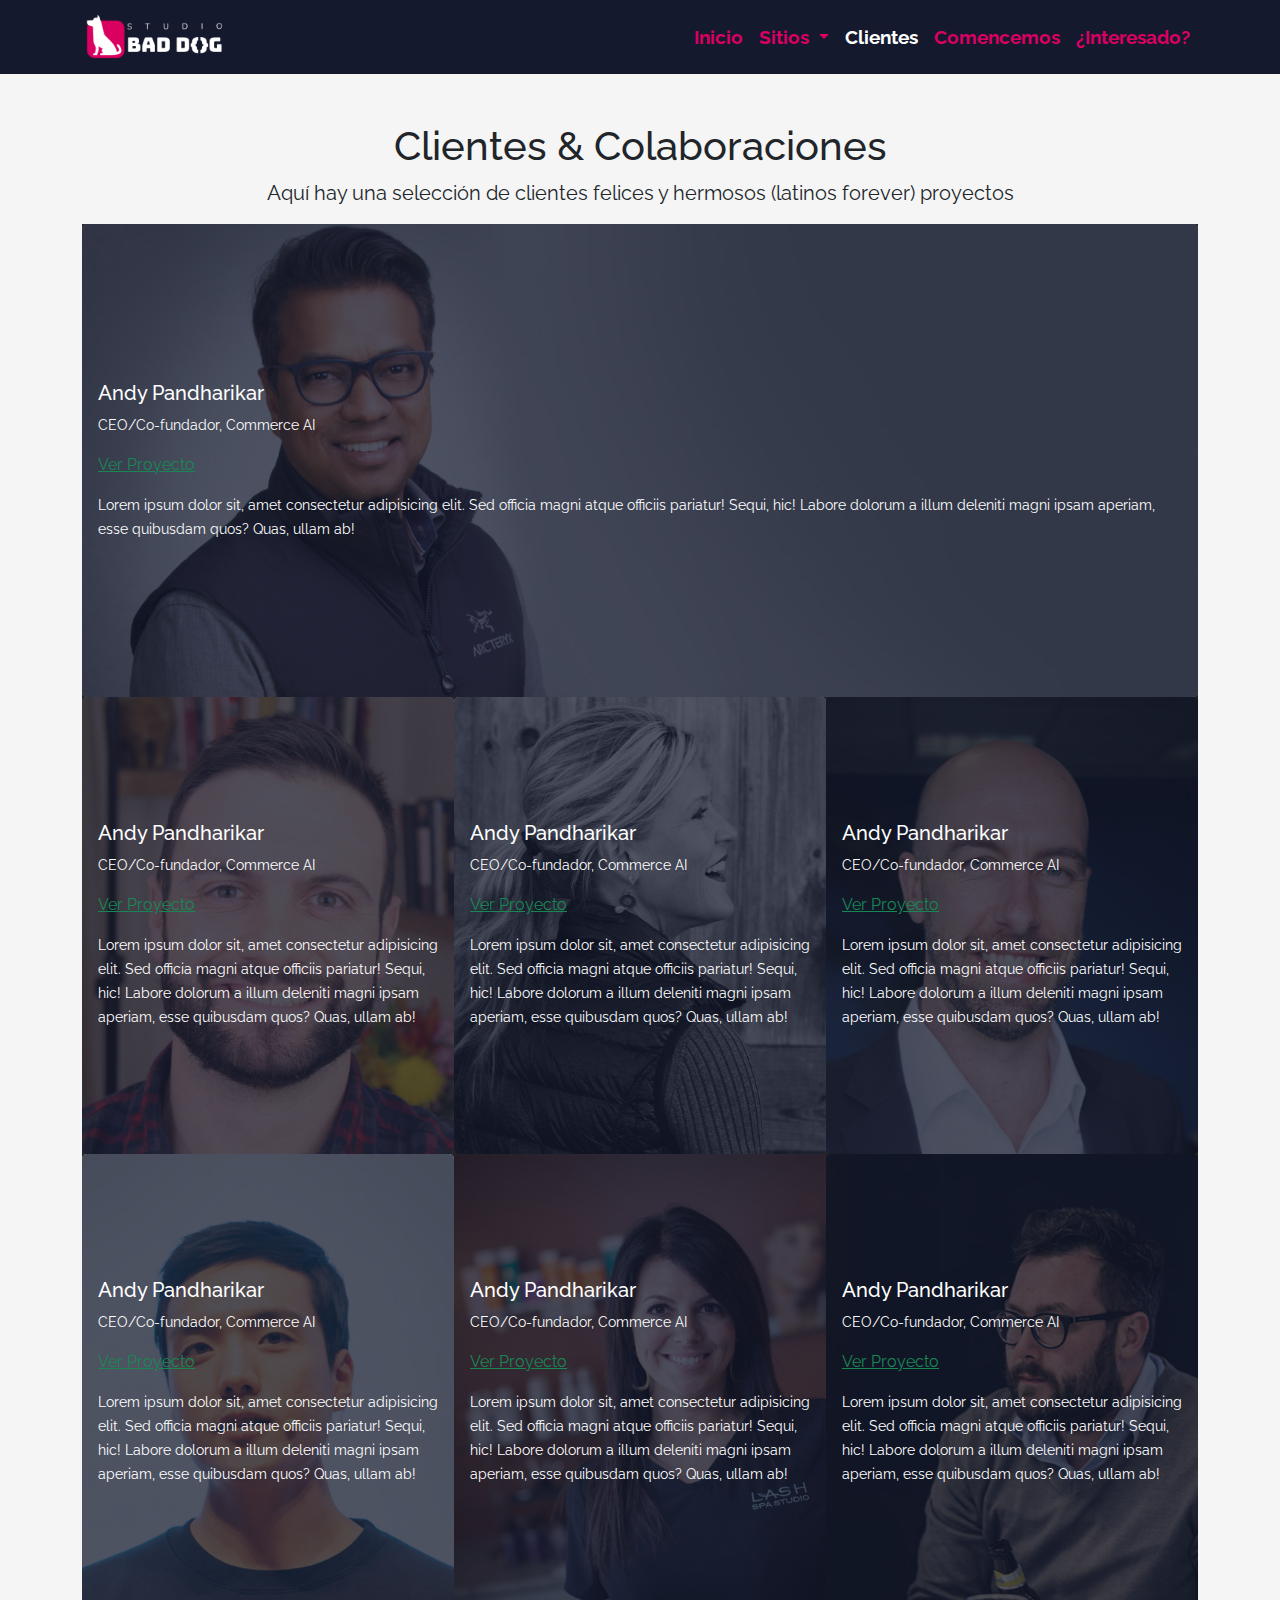
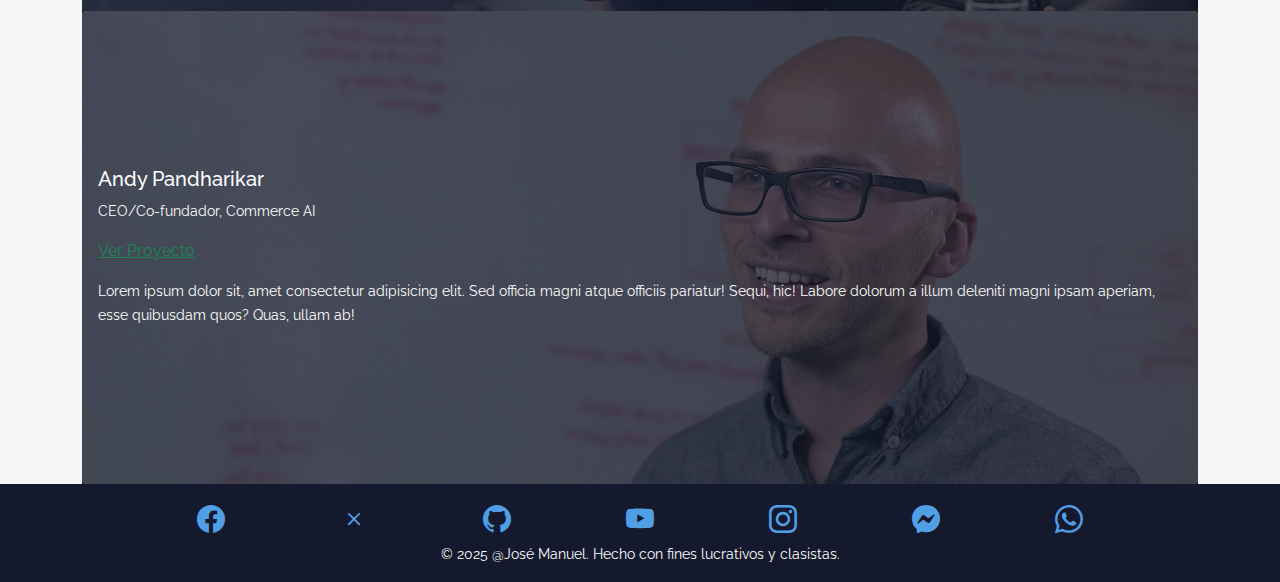
==== clientes.html @ 1ec619a1 "Comienzo de las actividades" ====
<!DOCTYPE html>
<html lang="en">

<head>
    <meta charset="UTF-8">
    <meta name="viewport" content="width=device-width, initial-scale=1.0">
    <title>Proyecto Studio Bootstrap5</title>
    <link rel="stylesheet" href="./css/bootstrap.css">
    <link rel="stylesheet" href="https://cdn.jsdelivr.net/npm/bootstrap-icons@1.11.3/font/bootstrap-icons.min.css">
    <link href="https://fonts.googleapis.com/css2?family=Raleway:ital,wght@0,100..900;1,100..900&display=swap"
        rel="stylesheet">
    <!-- Linkar el style.css o index.css el último -->
    <link rel="shortcut icon" href="./assets/img/favicon.png" type="image/x-icon">
    <link rel="stylesheet" href="./css/styles.css">
</head>

<body>
    <!-- NAVBAR -->
    <nav class="navbar sticky-top navbar-expand-lg navbar-dark bg-dark">
        <div class="container">
            <a class="navbar-brand" href="index.html"><img src="./assets/img/bad-dog-studio-logo.png" alt="Perrete"></a>
            <button class="navbar-toggler border-0" type="button" data-bs-toggle="collapse"
                data-bs-target="#navbarNavDropdown" aria-controls="navbarNavDropdown" aria-expanded="false"
                aria-label="Toggle navigation">
                <span class="navbar-toggler-icon"></span>
            </button>
            <div class="collapse navbar-collapse" id="navbarNavDropdown">
                <ul class="navbar-nav ms-lg-auto">
                    <li class="nav-item">
                        <a class="nav-link" href="index.html">Inicio</a>
                    </li>
                    <li class="nav-item dropdown">
                        <a class="nav-link dropdown-toggle" href="sitios.html" role="button" data-bs-toggle="dropdown"
                            aria-expanded="false">
                            Sitios
                        </a>
                        <ul class="dropdown-menu">
                            <li><a class="dropdown-item" href="sitios.html#ultimos-proyectos">Últimos Proyectos</a></li>
                            <li><a class="dropdown-item" href="sitios.html#single-page">Sitio <i>Single Page</i></a>
                            </li>
                            <li><a class="dropdown-item" href="sitios.html#multi-page">Sitio <i>Multi Page</i></a></li>
                        </ul>
                    </li>
                    <li class="nav-item">
                        <a class="nav-link active" aria-current="page" href="clientes.html">Clientes</a>
                    </li>
                    <li class="nav-item">
                        <a class="nav-link" href="comencemos.html">Comencemos</a>
                    </li>
                    <li class="nav-item">
                        <a class="nav-link" href="contactos.html">¿Interesado?</a>
                    </li>
                </ul>
            </div>
        </div>
    </nav>
    <!-- FIN NAVBAR -->


    <main class="pt-5 bg-color">
        <div class="container">
            <section class="row g-0">
                <article class="col-12 text-center">
                    <h1>Clientes & Colaboraciones</h1>
                    <p class="fs-5">Aquí hay una selección de clientes felices y hermosos (latinos forever) proyectos
                    </p>
                </article>
                <article class="col-12">
                    <div class="card text-bg-dark border-0 rounded-0">
                        <img src="assets/img/clients-1.jpg" class="card-img" alt="Andy Pandharikar">
                        <div class="card-img-overlay bg-second-alpha-color d-flex flex-column justify-content-center">
                            <h5 class="card-title">Andy Pandharikar</h5>
                            <p class="card-text"><small>CEO/Co-fundador, Commerce AI</small></p>
                            <a href="#" class="text-success mb-3" data-bs-toggle="modal" data-bs-target="#cliente-1">Ver
                                Proyecto</a>
                            <p class="card-text d-none d-lg-block"><small>Lorem ipsum dolor sit, amet consectetur
                                    adipisicing elit. Sed
                                    officia magni atque officiis pariatur! Sequi, hic! Labore dolorum a illum deleniti
                                    magni ipsam aperiam, esse quibusdam quos? Quas, ullam ab!</small></p>
                        </div>
                    </div>
                </article>
                <article class="col-12 col-sm-6 col-lg-4">
                    <div class="card text-bg-dark border-0 rounded-0">
                        <img src="assets/img/clients-2.jpg" class="card-img" alt="Andy Pandharikar">
                        <div class="card-img-overlay bg-second-alpha-color d-flex flex-column justify-content-center">
                            <h5 class="card-title">Andy Pandharikar</h5>
                            <p class="card-text"><small>CEO/Co-fundador, Commerce AI</small></p>
                            <a href="#" class="text-success mb-3" data-bs-toggle="modal" data-bs-target="#cliente-2">Ver
                                Proyecto</a>
                            <p class="card-text d-none d-lg-block"><small>Lorem ipsum dolor sit, amet consectetur
                                    adipisicing elit. Sed
                                    officia magni atque officiis pariatur! Sequi, hic! Labore dolorum a illum deleniti
                                    magni ipsam aperiam, esse quibusdam quos? Quas, ullam ab!</small></p>
                        </div>
                    </div>
                </article>
                <article class="col-12 col-sm-6 col-lg-4">
                    <div class="card text-bg-dark border-0 rounded-0">
                        <img src="assets/img/clients-3.jpg" class="card-img" alt="Andy Pandharikar">
                        <div class="card-img-overlay bg-second-alpha-color d-flex flex-column justify-content-center">
                            <h5 class="card-title">Andy Pandharikar</h5>
                            <p class="card-text"><small>CEO/Co-fundador, Commerce AI</small></p>
                            <a href="#" class="text-success mb-3" data-bs-toggle="modal" data-bs-target="#cliente-3">Ver
                                Proyecto</a>
                            <p class="card-text d-none d-lg-block"><small>Lorem ipsum dolor sit, amet consectetur
                                    adipisicing elit. Sed
                                    officia magni atque officiis pariatur! Sequi, hic! Labore dolorum a illum deleniti
                                    magni ipsam aperiam, esse quibusdam quos? Quas, ullam ab!</small></p>
                        </div>
                    </div>
                </article>
                <article class="col-12 col-sm-6 col-lg-4">
                    <div class="card text-bg-dark border-0 rounded-0">
                        <img src="assets/img/clients-4.jpg" class="card-img" alt="Andy Pandharikar">
                        <div class="card-img-overlay bg-second-alpha-color d-flex flex-column justify-content-center">
                            <h5 class="card-title">Andy Pandharikar</h5>
                            <p class="card-text"><small>CEO/Co-fundador, Commerce AI</small></p>
                            <a href="#" class="text-success mb-3" data-bs-toggle="modal" data-bs-target="#cliente-4">Ver
                                Proyecto</a>
                            <p class="card-text d-none d-lg-block"><small>Lorem ipsum dolor sit, amet consectetur
                                    adipisicing elit. Sed
                                    officia magni atque officiis pariatur! Sequi, hic! Labore dolorum a illum deleniti
                                    magni ipsam aperiam, esse quibusdam quos? Quas, ullam ab!</small></p>
                        </div>
                    </div>
                </article>
                <article class="col-12 col-sm-6 col-lg-4">
                    <div class="card text-bg-dark border-0 rounded-0">
                        <img src="assets/img/clients-5.jpg" class="card-img" alt="Andy Pandharikar">
                        <div class="card-img-overlay bg-second-alpha-color d-flex flex-column justify-content-center">
                            <h5 class="card-title">Andy Pandharikar</h5>
                            <p class="card-text"><small>CEO/Co-fundador, Commerce AI</small></p>
                            <a href="#" class="text-success mb-3" data-bs-toggle="modal" data-bs-target="#cliente-5">Ver
                                Proyecto</a>
                            <p class="card-text d-none d-lg-block"><small>Lorem ipsum dolor sit, amet consectetur
                                    adipisicing elit. Sed
                                    officia magni atque officiis pariatur! Sequi, hic! Labore dolorum a illum deleniti
                                    magni ipsam aperiam, esse quibusdam quos? Quas, ullam ab!</small></p>
                        </div>
                    </div>
                </article>
                <article class="col-12 col-sm-6 col-lg-4">
                    <div class="card text-bg-dark border-0 rounded-0">
                        <img src="assets/img/clients-6.jpg" class="card-img" alt="Andy Pandharikar">
                        <div class="card-img-overlay bg-second-alpha-color d-flex flex-column justify-content-center">
                            <h5 class="card-title">Andy Pandharikar</h5>
                            <p class="card-text"><small>CEO/Co-fundador, Commerce AI</small></p>
                            <a href="#" class="text-success mb-3" data-bs-toggle="modal" data-bs-target="#cliente-6">Ver
                                Proyecto</a>
                            <p class="card-text d-none d-lg-block"><small>Lorem ipsum dolor sit, amet consectetur
                                    adipisicing elit. Sed
                                    officia magni atque officiis pariatur! Sequi, hic! Labore dolorum a illum deleniti
                                    magni ipsam aperiam, esse quibusdam quos? Quas, ullam ab!</small></p>
                        </div>
                    </div>
                </article>
                <article class="col-12 col-sm-6 col-lg-4">
                    <div class="card text-bg-dark border-0 rounded-0">
                        <img src="assets/img/clients-7.jpg" class="card-img" alt="Andy Pandharikar">
                        <div class="card-img-overlay bg-second-alpha-color d-flex flex-column justify-content-center">
                            <h5 class="card-title">Andy Pandharikar</h5>
                            <p class="card-text"><small>CEO/Co-fundador, Commerce AI</small></p>
                            <a href="#" class="text-success mb-3" data-bs-toggle="modal" data-bs-target="#cliente-7">Ver
                                Proyecto</a>
                            <p class="card-text d-none d-lg-block"><small>Lorem ipsum dolor sit, amet consectetur
                                    adipisicing elit. Sed
                                    officia magni atque officiis pariatur! Sequi, hic! Labore dolorum a illum deleniti
                                    magni ipsam aperiam, esse quibusdam quos? Quas, ullam ab!</small></p>
                        </div>
                    </div>
                </article>
                <article class="col-12">
                    <div class="card text-bg-dark border-0 rounded-0">
                        <img src="assets/img/clients-8.jpg" class="card-img" alt="Andy Pandharikar">
                        <div class="card-img-overlay bg-second-alpha-color d-flex flex-column justify-content-center">
                            <h5 class="card-title">Andy Pandharikar</h5>
                            <p class="card-text"><small>CEO/Co-fundador, Commerce AI</small></p>
                            <a href="#" class="text-success mb-3" data-bs-toggle="modal" data-bs-target="#cliente-8">Ver
                                Proyecto</a>
                            <p class="card-text d-none d-lg-block"><small>Lorem ipsum dolor sit, amet consectetur
                                    adipisicing elit. Sed
                                    officia magni atque officiis pariatur! Sequi, hic! Labore dolorum a illum deleniti
                                    magni ipsam aperiam, esse quibusdam quos? Quas, ullam ab!</small></p>
                        </div>
                    </div>
                </article>

                <!-- Modal -->
                <div class="modal fade" id="cliente-1" tabindex="-1" aria-labelledby="exampleModalLabel"
                    aria-hidden="true">
                    <div class="modal-dialog">
                        <div class="modal-content">
                            <div class="modal-header">
                                <h5 class="modal-title fs-5" id="exampleModalLabel"><a href="https://www.commerce.ai/"
                                        target="_blank">Commerce AI</a></h5>
                                <button type="button" class="btn-close" data-bs-dismiss="modal"
                                    aria-label="Close"></button>
                            </div>
                            <div class="modal-body">
                                <p>
                                    Lorem ipsum dolor sit amet consectetur adipisicing elit. Voluptatibus vero ipsum
                                    dicta ipsam similique, eligendi deleniti quisquam eveniet amet. Et fuga nihil
                                    fugiat. Iusto veritatis nemo provident, quo ducimus fuga.
                                </p>
                                <img src="assets/img/work-layout-1.jpg" alt="Commerce AI" class="img-fluid">
                            </div>
                        </div>
                    </div>
                </div>

                <div class="modal fade" id="cliente-2" tabindex="-1" aria-labelledby="exampleModalLabel" aria-hidden="true">
                    <div class="modal-dialog">
                        <div class="modal-content">
                            <div class="modal-header">
                                <h5 class="modal-title fs-5" id="exampleModalLabel"><a href="https://www.commerce.ai/"
                                        target="_blank">Commerce AI</a></h5>
                                <button type="button" class="btn-close" data-bs-dismiss="modal" aria-label="Close"></button>
                            </div>
                            <div class="modal-body">
                                <p>
                                    Lorem ipsum dolor sit amet consectetur adipisicing elit. Voluptatibus vero ipsum
                                    dicta ipsam similique, eligendi deleniti quisquam eveniet amet. Et fuga nihil
                                    fugiat. Iusto veritatis nemo provident, quo ducimus fuga.
                                </p>
                                <img src="assets/img/work-layout-2.jpg" alt="Commerce AI" class="img-fluid">
                            </div>
                        </div>
                    </div>
                </div>

                <div class="modal fade" id="cliente-3" tabindex="-1" aria-labelledby="exampleModalLabel" aria-hidden="true">
                    <div class="modal-dialog">
                        <div class="modal-content">
                            <div class="modal-header">
                                <h5 class="modal-title fs-5" id="exampleModalLabel"><a href="https://www.commerce.ai/"
                                        target="_blank">Commerce AI</a></h5>
                                <button type="button" class="btn-close" data-bs-dismiss="modal" aria-label="Close"></button>
                            </div>
                            <div class="modal-body">
                                <p>
                                    Lorem ipsum dolor sit amet consectetur adipisicing elit. Voluptatibus vero ipsum
                                    dicta ipsam similique, eligendi deleniti quisquam eveniet amet. Et fuga nihil
                                    fugiat. Iusto veritatis nemo provident, quo ducimus fuga.
                                </p>
                                <img src="assets/img/work-layout-3.jpg" alt="Commerce AI" class="img-fluid">
                            </div>
                        </div>
                    </div>
                </div>

                <div class="modal fade" id="cliente-4" tabindex="-1" aria-labelledby="exampleModalLabel" aria-hidden="true">
                    <div class="modal-dialog">
                        <div class="modal-content">
                            <div class="modal-header">
                                <h5 class="modal-title fs-5" id="exampleModalLabel"><a href="https://www.commerce.ai/"
                                        target="_blank">Commerce AI</a></h5>
                                <button type="button" class="btn-close" data-bs-dismiss="modal" aria-label="Close"></button>
                            </div>
                            <div class="modal-body">
                                <p>
                                    Lorem ipsum dolor sit amet consectetur adipisicing elit. Voluptatibus vero ipsum
                                    dicta ipsam similique, eligendi deleniti quisquam eveniet amet. Et fuga nihil
                                    fugiat. Iusto veritatis nemo provident, quo ducimus fuga.
                                </p>
                                <img src="assets/img/work-layout-4.jpg" alt="Commerce AI" class="img-fluid">
                            </div>
                        </div>
                    </div>
                </div>

                <div class="modal fade" id="cliente-5" tabindex="-1" aria-labelledby="exampleModalLabel" aria-hidden="true">
                    <div class="modal-dialog">
                        <div class="modal-content">
                            <div class="modal-header">
                                <h5 class="modal-title fs-5" id="exampleModalLabel"><a href="https://www.commerce.ai/"
                                        target="_blank">Commerce AI</a></h5>
                                <button type="button" class="btn-close" data-bs-dismiss="modal" aria-label="Close"></button>
                            </div>
                            <div class="modal-body">
                                <p>
                                    Lorem ipsum dolor sit amet consectetur adipisicing elit. Voluptatibus vero ipsum
                                    dicta ipsam similique, eligendi deleniti quisquam eveniet amet. Et fuga nihil
                                    fugiat. Iusto veritatis nemo provident, quo ducimus fuga.
                                </p>
                                <img src="assets/img/work-layout-5.jpg" alt="Commerce AI" class="img-fluid">
                            </div>
                        </div>
                    </div>
                </div>

                <div class="modal fade" id="cliente-6" tabindex="-1" aria-labelledby="exampleModalLabel" aria-hidden="true">
                    <div class="modal-dialog">
                        <div class="modal-content">
                            <div class="modal-header">
                                <h5 class="modal-title fs-5" id="exampleModalLabel"><a href="https://www.commerce.ai/"
                                        target="_blank">Commerce AI</a></h5>
                                <button type="button" class="btn-close" data-bs-dismiss="modal" aria-label="Close"></button>
                            </div>
                            <div class="modal-body">
                                <p>
                                    Lorem ipsum dolor sit amet consectetur adipisicing elit. Voluptatibus vero ipsum
                                    dicta ipsam similique, eligendi deleniti quisquam eveniet amet. Et fuga nihil
                                    fugiat. Iusto veritatis nemo provident, quo ducimus fuga.
                                </p>
                                <img src="assets/img/work-layout-6.jpg" alt="Commerce AI" class="img-fluid">
                            </div>
                        </div>
                    </div>
                </div>

                <div class="modal fade" id="cliente-7" tabindex="-1" aria-labelledby="exampleModalLabel" aria-hidden="true">
                    <div class="modal-dialog">
                        <div class="modal-content">
                            <div class="modal-header">
                                <h5 class="modal-title fs-5" id="exampleModalLabel"><a href="https://www.commerce.ai/"
                                        target="_blank">Commerce AI</a></h5>
                                <button type="button" class="btn-close" data-bs-dismiss="modal" aria-label="Close"></button>
                            </div>
                            <div class="modal-body">
                                <p>
                                    Lorem ipsum dolor sit amet consectetur adipisicing elit. Voluptatibus vero ipsum
                                    dicta ipsam similique, eligendi deleniti quisquam eveniet amet. Et fuga nihil
                                    fugiat. Iusto veritatis nemo provident, quo ducimus fuga.
                                </p>
                                <img src="assets/img/work-layout-7.jpg" alt="Commerce AI" class="img-fluid">
                            </div>
                        </div>
                    </div>
                </div>

                <div class="modal fade" id="cliente-8" tabindex="-1" aria-labelledby="exampleModalLabel" aria-hidden="true">
                    <div class="modal-dialog">
                        <div class="modal-content">
                            <div class="modal-header">
                                <h5 class="modal-title fs-5" id="exampleModalLabel"><a href="https://www.commerce.ai/"
                                        target="_blank">Commerce AI</a></h5>
                                <button type="button" class="btn-close" data-bs-dismiss="modal" aria-label="Close"></button>
                            </div>
                            <div class="modal-body">
                                <p>
                                    Lorem ipsum dolor sit amet consectetur adipisicing elit. Voluptatibus vero ipsum
                                    dicta ipsam similique, eligendi deleniti quisquam eveniet amet. Et fuga nihil
                                    fugiat. Iusto veritatis nemo provident, quo ducimus fuga.
                                </p>
                                <img src="assets/img/work-layout-8.jpg" alt="Commerce AI" class="img-fluid">
                            </div>
                        </div>
                    </div>
                </div>
            </section>
        </div>

    </main>

    <footer class="bg-dark p-3">
        <div class="container text-center">
            <nav class="d-flex justify-content-evenly">
                <a href="https://facebook.com" target="_blank"><i class="bi bi-facebook fs-3"></i></a>
                <a href="https://x.com" target="_blank"><i class="bi bi-x fs-3"></i></a>
                <a href="https://github.com" target="_blank"><i class="bi bi-github fs-3"></i></a>
                <a href="https://youtube.com" target="_blank"><i class="bi bi-youtube fs-3"></i></a>
                <a href="https://instagram.com" target="_blank"><i class="bi bi-instagram fs-3"></i></a>
                <a href="https://m.me//user.com" target="_blank"><i class="bi bi-messenger fs-3"></i></a>
                <a href="https://whatsapp.com/send?phone=numero" target="_blank"><i class="bi bi-whatsapp fs-3"></i></a>
            </nav>

            <small class="text-white">
                &copy; 2025 @José Manuel. Hecho con fines lucrativos y clasistas.
            </small>
        </div>
    </footer>

    <script src="./js/bootstrap.js"></script>
</body>

</html>
---- css/styles.css ----
/* Variables */

:root{
    --first-color: rgb(217,0,98);
    --first-alpha-color: rgba(217,0,98,0.75);
    --second-color: rgb(20,25,45);
    --second-alpha-color: rgba(20,25,45,0.75);
    --third-color: rgb(80,20,100);
    --third-alpha-color: rgba(80,20,100,0.75);
    
    --link-color: rgb(80,158,227);
    --link-alpha-color: rgba(80,158,227,0.75);
    
    --bg-color: rgb(245,245,245);
    --bg-alpha-color: rgba(245,245,245,0.75);
    
}


body{
    font-family: Raleway, sans-serif;
}

a{
    color: var(--link-color);
    transition: all 0.3 ease-out;
}

a:hover{
    color: var(--first-color);
}

.bg-dark{
    background-color: var(--second-color) !important;
}

.bg-gradient-blue-green{
    background-image: linear-gradient(131deg,rgba(28,118,173,0.90), rgba(83,184,152,1));
}

.bg-third-color{
    background-color: var(--third-color);
}

.dropdown-item:hover{
    color: var(--third-alpha-color);
    transition: all 0.3 ease;
}

.navbar-brand img{
    width: auto;
    height: 3rem;
}

.nav-item{
    transition: all 0.3s ease;
}

.nav-item:hover{
background-color: var(--first-alpha-color);


}

.nav-link{
    color: var(--first-color);
    font-size: 1.2rem;
    font-weight: bold;
}

.nav-link:hover{
    color: var(--bg-color);
}

.navbar-dark .navbar-toggler:hover{
    --bs-navbar-toggler-icon-bg:url("data:image/svg+xml,%3csvg xmlns='http://www.w3.org/2000/svg' viewBox='0 0 30 30'%3e%3cpath stroke='rgba(217, 0, 98, 0.75)' stroke-linecap='round' stroke-miterlimit='10' stroke-width='2' d='M4 7h22M4 15h22M4 23h22'/%3e%3c/svg%3e");
}

.text-third{
    color: var(--third-color);
}
/* MEDIA QUERY */
@media (min-width:992px){
    .nav-item:hover{
        background-color: transparent;
    }
}

/* ***ESTILOS PÁGINA sitios.html */

.bg-color{
    background-color: var(--bg-color);
}

.bg-hero-image{
    background-repeat: no-repeat;
    background-size: cover;
}

.bg-img1{
    background-image: url("../assets/img/site-singlepage.jpg");
    background-position: center;
}

.bg-img2{
    background-image: url("../assets/img/site-multipage.jpg");
    background-position: center;

}
.carousel-control-next-icon {
    background-image: url("data:image/svg+xml,%3csvg xmlns='http://www.w3.org/2000/svg' viewBox='0 0 16 16' fill='%23d90062'%3e%3cpath d='M4.646 1.646a.5.5 0 0 1 .708 0l6 6a.5.5 0 0 1 0 .708l-6 6a.5.5 0 0 1-.708-.708L10.293 8 4.646 2.354a.5.5 0 0 1 0-.708z'/%3e%3c/svg%3e") /*rtl:url("data:image/svg+xml,%3csvg xmlns='http://www.w3.org/2000/svg' viewBox='0 0 16 16' fill='%23fff'%3e%3cpath d='M11.354 1.646a.5.5 0 0 1 0 .708L5.707 8l5.647 5.646a.5.5 0 0 1-.708.708l-6-6a.5.5 0 0 1 0-.708l6-6a.5.5 0 0 1 .708 0z'/%3e%3c/svg%3e")*/;
  }

/* Estilos página Clientes */

.bg-second-alpha-color{
    background-color: var(--second-alpha-color);
}
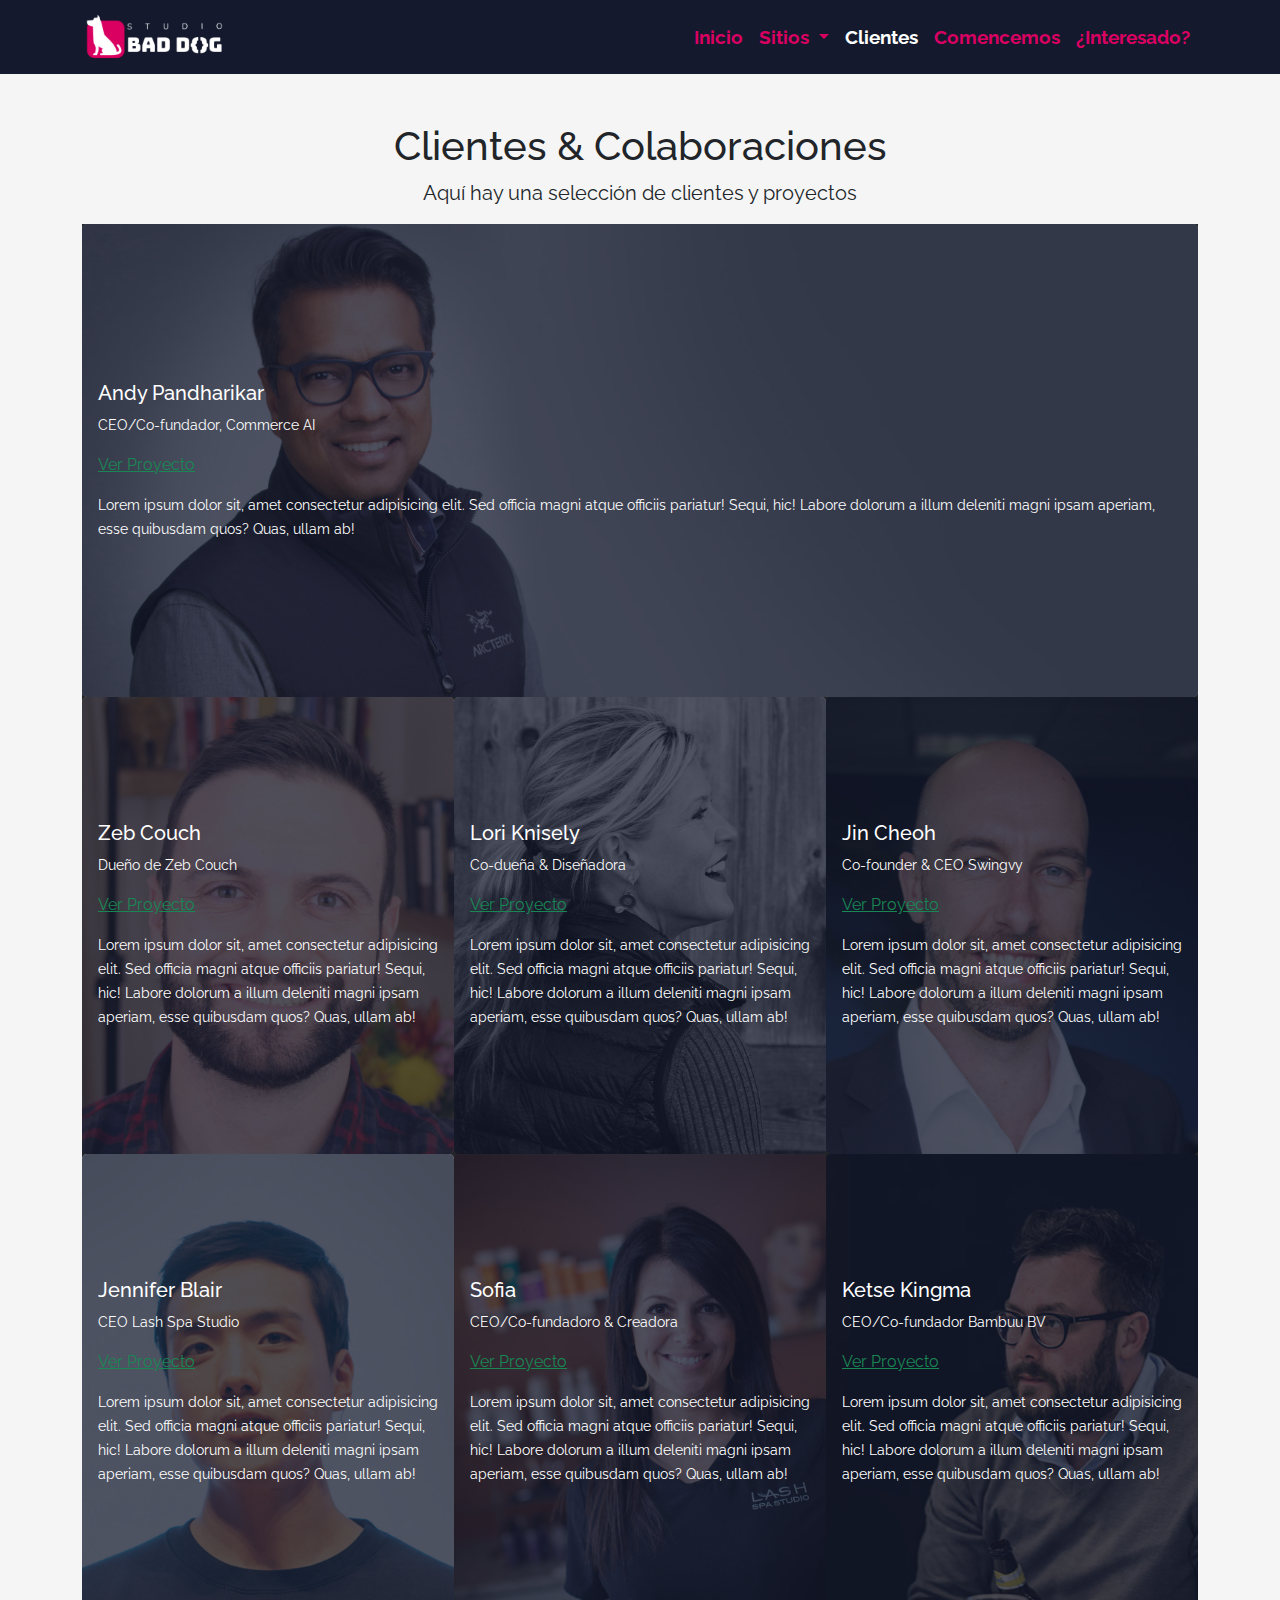
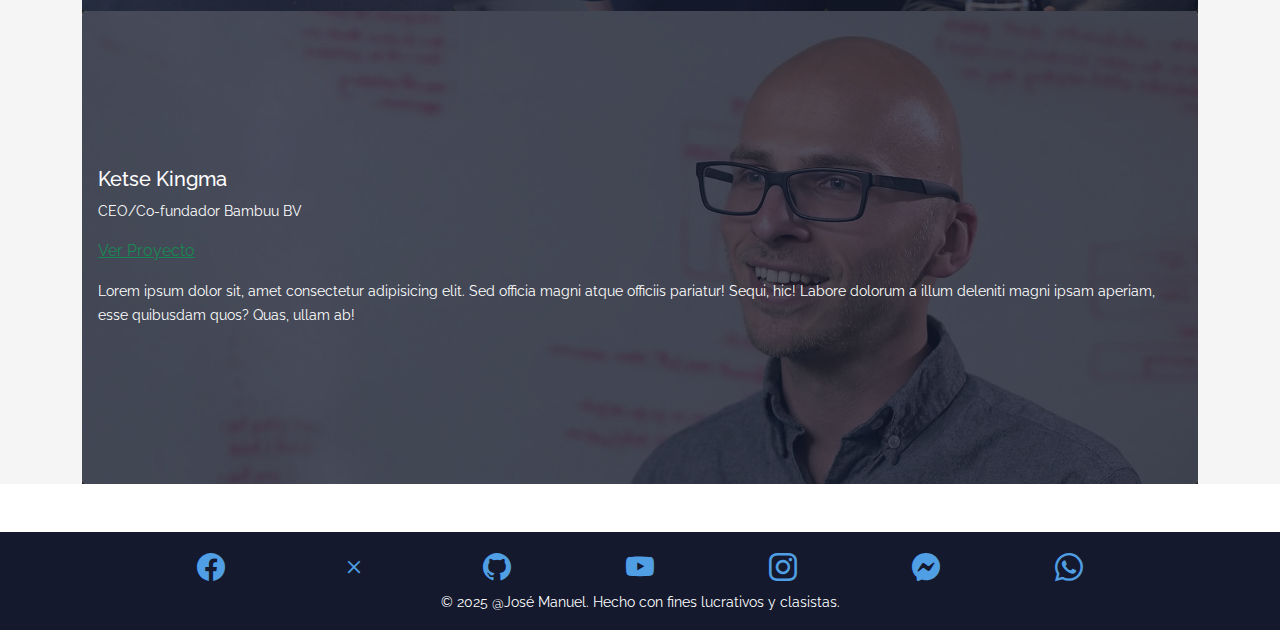
==== commit 81e1f774: "Fin de la tarea de Ana" ====
--- a/clientes.html
+++ b/clientes.html
@@ -57,15 +57,15 @@
     <!-- FIN NAVBAR -->
 
 
-    <main class="pt-5 bg-color">
+    <main class="pt-5 bg-color mb-5">
         <div class="container">
             <section class="row g-0">
                 <article class="col-12 text-center">
                     <h1>Clientes & Colaboraciones</h1>
-                    <p class="fs-5">Aquí hay una selección de clientes felices y hermosos (latinos forever) proyectos
+                    <p class="fs-5">Aquí hay una selección de clientes y proyectos
                     </p>
                 </article>
-                <article class="col-12">
+                <article class="col-12 img img-primera">
                     <div class="card text-bg-dark border-0 rounded-0">
                         <img src="assets/img/clients-1.jpg" class="card-img" alt="Andy Pandharikar">
                         <div class="card-img-overlay bg-second-alpha-color d-flex flex-column justify-content-center">
@@ -84,8 +84,8 @@
                     <div class="card text-bg-dark border-0 rounded-0">
                         <img src="assets/img/clients-2.jpg" class="card-img" alt="Andy Pandharikar">
                         <div class="card-img-overlay bg-second-alpha-color d-flex flex-column justify-content-center">
-                            <h5 class="card-title">Andy Pandharikar</h5>
-                            <p class="card-text"><small>CEO/Co-fundador, Commerce AI</small></p>
+                            <h5 class="card-title">Zeb Couch</h5>
+                            <p class="card-text"><small>Dueño de Zeb Couch</small></p>
                             <a href="#" class="text-success mb-3" data-bs-toggle="modal" data-bs-target="#cliente-2">Ver
                                 Proyecto</a>
                             <p class="card-text d-none d-lg-block"><small>Lorem ipsum dolor sit, amet consectetur
@@ -99,8 +99,8 @@
                     <div class="card text-bg-dark border-0 rounded-0">
                         <img src="assets/img/clients-3.jpg" class="card-img" alt="Andy Pandharikar">
                         <div class="card-img-overlay bg-second-alpha-color d-flex flex-column justify-content-center">
-                            <h5 class="card-title">Andy Pandharikar</h5>
-                            <p class="card-text"><small>CEO/Co-fundador, Commerce AI</small></p>
+                            <h5 class="card-title">Lori Knisely</h5>
+                            <p class="card-text"><small>Co-dueña & Diseñadora</small></p>
                             <a href="#" class="text-success mb-3" data-bs-toggle="modal" data-bs-target="#cliente-3">Ver
                                 Proyecto</a>
                             <p class="card-text d-none d-lg-block"><small>Lorem ipsum dolor sit, amet consectetur
@@ -114,8 +114,8 @@
                     <div class="card text-bg-dark border-0 rounded-0">
                         <img src="assets/img/clients-4.jpg" class="card-img" alt="Andy Pandharikar">
                         <div class="card-img-overlay bg-second-alpha-color d-flex flex-column justify-content-center">
-                            <h5 class="card-title">Andy Pandharikar</h5>
-                            <p class="card-text"><small>CEO/Co-fundador, Commerce AI</small></p>
+                            <h5 class="card-title">Jin Cheoh</h5>
+                            <p class="card-text"><small>Co-founder & CEO Swingvy</small></p>
                             <a href="#" class="text-success mb-3" data-bs-toggle="modal" data-bs-target="#cliente-4">Ver
                                 Proyecto</a>
                             <p class="card-text d-none d-lg-block"><small>Lorem ipsum dolor sit, amet consectetur
@@ -129,8 +129,8 @@
                     <div class="card text-bg-dark border-0 rounded-0">
                         <img src="assets/img/clients-5.jpg" class="card-img" alt="Andy Pandharikar">
                         <div class="card-img-overlay bg-second-alpha-color d-flex flex-column justify-content-center">
-                            <h5 class="card-title">Andy Pandharikar</h5>
-                            <p class="card-text"><small>CEO/Co-fundador, Commerce AI</small></p>
+                            <h5 class="card-title">Jennifer Blair</h5>
+                            <p class="card-text"><small>CEO Lash Spa Studio</small></p>
                             <a href="#" class="text-success mb-3" data-bs-toggle="modal" data-bs-target="#cliente-5">Ver
                                 Proyecto</a>
                             <p class="card-text d-none d-lg-block"><small>Lorem ipsum dolor sit, amet consectetur
@@ -144,8 +144,8 @@
                     <div class="card text-bg-dark border-0 rounded-0">
                         <img src="assets/img/clients-6.jpg" class="card-img" alt="Andy Pandharikar">
                         <div class="card-img-overlay bg-second-alpha-color d-flex flex-column justify-content-center">
-                            <h5 class="card-title">Andy Pandharikar</h5>
-                            <p class="card-text"><small>CEO/Co-fundador, Commerce AI</small></p>
+                            <h5 class="card-title">Sofia</h5>
+                            <p class="card-text"><small>CEO/Co-fundadoro & Creadora</small></p>
                             <a href="#" class="text-success mb-3" data-bs-toggle="modal" data-bs-target="#cliente-6">Ver
                                 Proyecto</a>
                             <p class="card-text d-none d-lg-block"><small>Lorem ipsum dolor sit, amet consectetur
@@ -159,8 +159,8 @@
                     <div class="card text-bg-dark border-0 rounded-0">
                         <img src="assets/img/clients-7.jpg" class="card-img" alt="Andy Pandharikar">
                         <div class="card-img-overlay bg-second-alpha-color d-flex flex-column justify-content-center">
-                            <h5 class="card-title">Andy Pandharikar</h5>
-                            <p class="card-text"><small>CEO/Co-fundador, Commerce AI</small></p>
+                            <h5 class="card-title">Ketse Kingma</h5>
+                            <p class="card-text"><small>CEO/Co-fundador Bambuu BV</small></p>
                             <a href="#" class="text-success mb-3" data-bs-toggle="modal" data-bs-target="#cliente-7">Ver
                                 Proyecto</a>
                             <p class="card-text d-none d-lg-block"><small>Lorem ipsum dolor sit, amet consectetur
@@ -170,12 +170,12 @@
                         </div>
                     </div>
                 </article>
-                <article class="col-12">
+                <article class="col-12 img img-ultima">
                     <div class="card text-bg-dark border-0 rounded-0">
                         <img src="assets/img/clients-8.jpg" class="card-img" alt="Andy Pandharikar">
                         <div class="card-img-overlay bg-second-alpha-color d-flex flex-column justify-content-center">
-                            <h5 class="card-title">Andy Pandharikar</h5>
-                            <p class="card-text"><small>CEO/Co-fundador, Commerce AI</small></p>
+                            <h5 class="card-title">Ketse Kingma</h5>
+                            <p class="card-text"><small>CEO/Co-fundador Bambuu BV</small></p>
                             <a href="#" class="text-success mb-3" data-bs-toggle="modal" data-bs-target="#cliente-8">Ver
                                 Proyecto</a>
                             <p class="card-text d-none d-lg-block"><small>Lorem ipsum dolor sit, amet consectetur
--- a/css/styles.css
+++ b/css/styles.css
@@ -117,4 +117,34 @@
     background-color: var(--second-alpha-color);
 }
 
+.img {
+    overflow: hidden;
+}
 
+.img img {
+    height: 100%;
+    width: 100%;
+    object-fit: cover;
+}
+
+/* Cambios necesarios para que el responsive del telefono se vea mejor */
+@media (max-width: 576px) { 
+
+    .img-primera img {
+        object-position: left;
+        height: 300px;
+        width: 160%;
+    }
+
+    .img-ultima img {
+        object-position: right; 
+        height: 300px;
+        width: 130%;
+    }
+}
+/* Fin de estilos clientes */
+
+/* Estilo pagina comencemos */
+.texto-justify {
+    text-align: justify;
+  }
